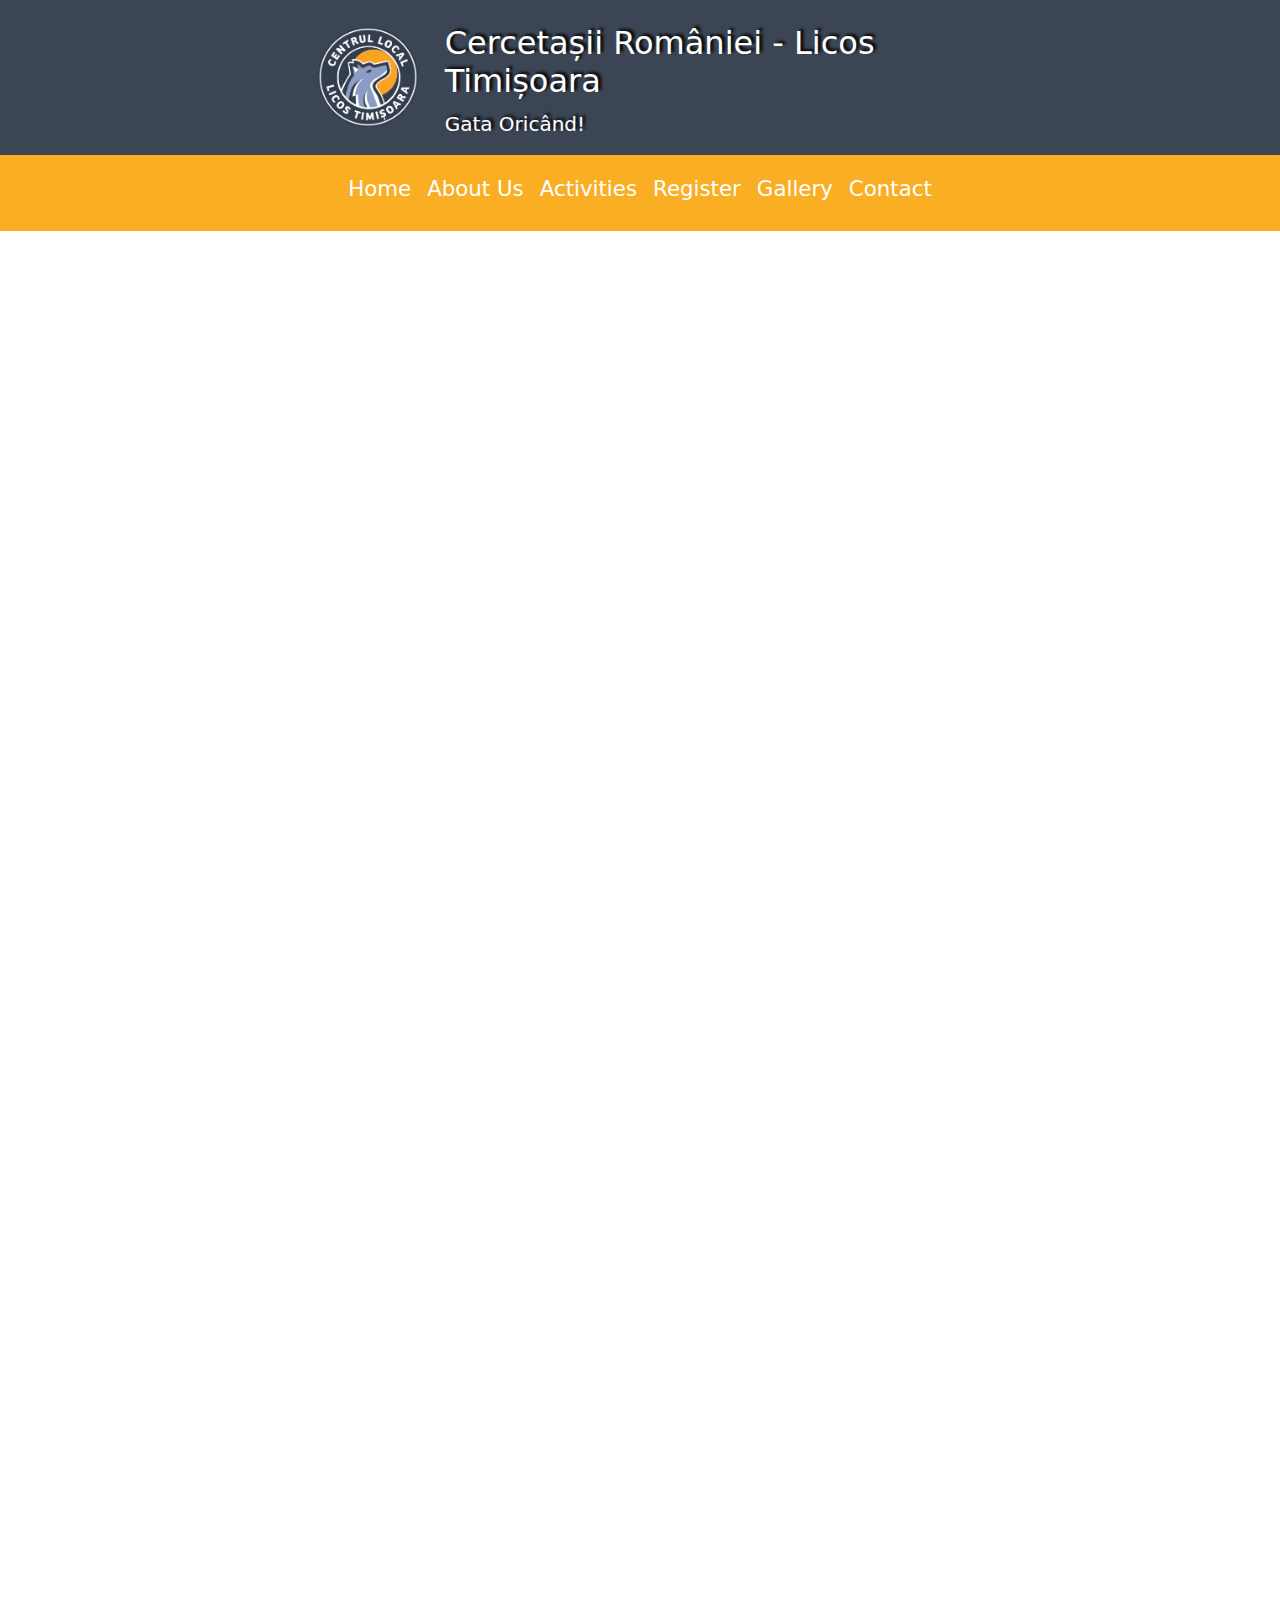
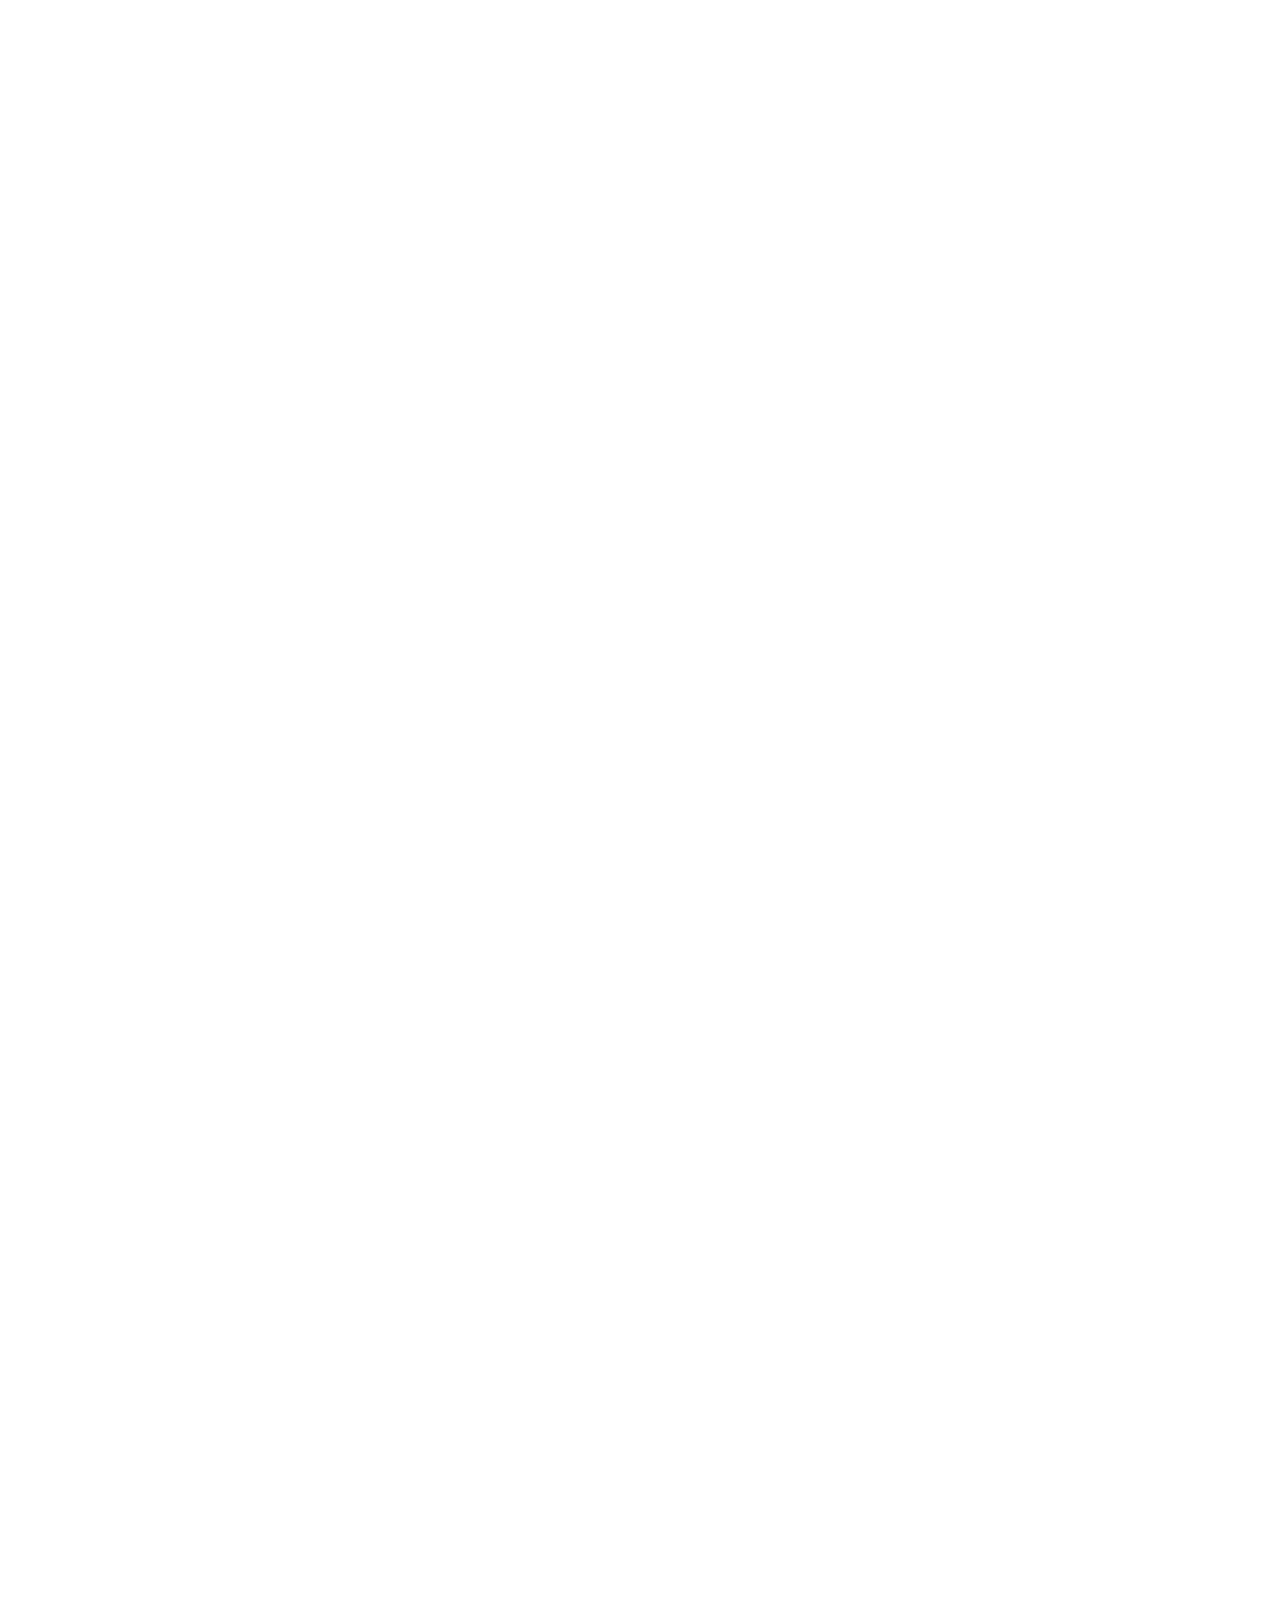
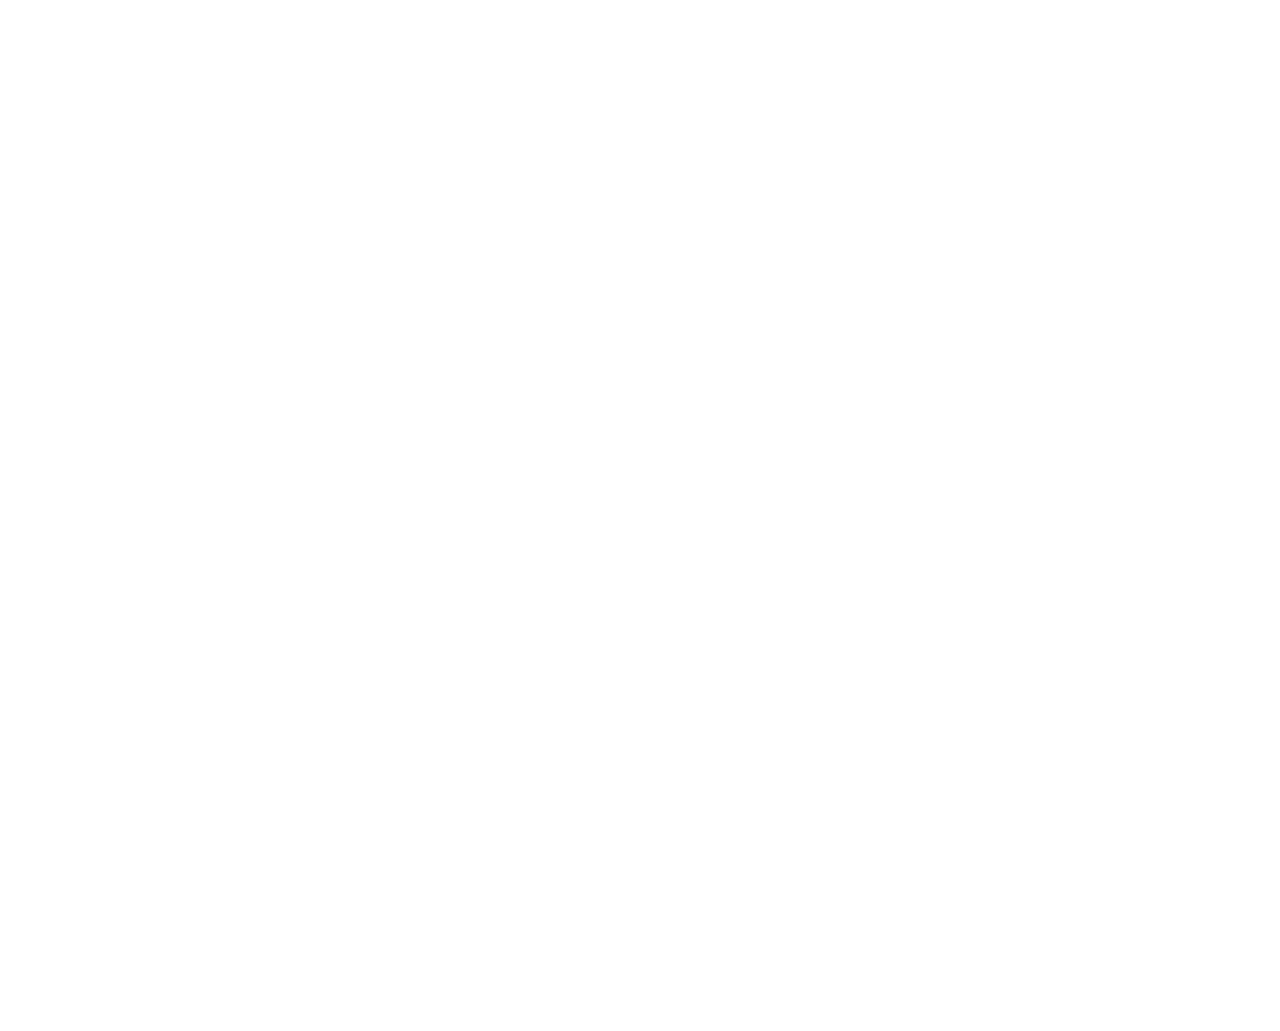
==== web/about.html @ e6e8dc9b "global stable header" ====
<!DOCTYPE html>
<html lang="ro">
<head>
    <meta charset="UTF-8">
    <meta name="viewport" content="width=device-width, initial-scale=1.0">
    <link href="https://cdn.jsdelivr.net/npm/bootstrap@5.3.2/dist/css/bootstrap.min.css" rel="stylesheet">
    <script src="https://cdn.jsdelivr.net/npm/bootstrap@5.3.2/dist/js/bootstrap.bundle.min.js"></script>
    <link rel="stylesheet" href="./../css/style.css">
    <title>Despre noi - Centrul Local „Licos” Timișoara</title>
</head>
<body>
        <div id="overlay2" class="overlay row">
            <div class="col-md-3"></div>
            <div id="logoContainer" class="col-md-1">
                <div class="logoWrapper">
                    <img class="logoImage img-fluid" src="./../img/logo.png" alt="">
                </div>
            </div>

            <div class="overlay-text col-md-5 pt-4">
                <h2 class="text-lg">Cercetașii României - Licos Timișoara</h2>
                <p class="text-lg">Gata Oricând!</p>
            </div>
        </div>

    <nav id="navbar" class="navbar navbar-expand-sm navbar-dark sticky-top justify-content-center pb-3">
        <button class="navbar-toggler" type="button" data-bs-toggle="collapse" data-bs-target="#collapsibleNavbar">
            <span class="navbar-toggler-icon"></span>
          </button>
          <div class="collapse navbar-collapse justify-content-center" id="collapsibleNavbar">
          <!-- Links -->
          <ul class="navbar-nav">
            <li class="nav-item">
              <a class="nav-link" href="./../index.html">Home</a>
            </li>
            <li class="nav-item">
              <a class="nav-link active" href="#">About Us</a>
            </li>
            <li class="nav-item">
              <a class="nav-link" href="./activities.html">Activities</a>
            </li>
            <li class="nav-item">
                <a class="nav-link" href="./register.html">Register</a>
            </li>
            <li class="nav-item">
                <a class="nav-link" href="./gallery.html">Gallery</a>
            </li>
            <li class="nav-item">
                <a class="nav-link" href="./contact.html">Contact</a>
            </li>

          </ul>
        </div>
      
      </nav>

      <div class="container-fluid content"></div>
</body>
</html>
---- css/style.css ----
.image-container{
    max-height: 93vh;
    /*overflow: hidden;*/
    position: relative;
    display: inline-block;
}

#topImage {
    position: absolute;
    width: 100%;
    height: auto;
    position: fixed;
    z-index: -1;
    top: 0;
    left: 0;
  }
  
#logoContainer{
    max-width: 30%;
}

#overlay {
    position: relative;
    padding-top: 30%;
}

#overlay2{
    background-color: #3b4553;
}

#navbar{
    background-color: #f9ae24;
}

.logoWrapper {
    display: flex;
    align-items: center;
    justify-content: center;
    height: 100%;
}

.logoImage {
    max-height: 100px;
    max-width: 100px;
    width: auto;
}

.overlay-text{
    color: #fff;
    text-shadow: 3px -2px 3px #000000;
    font-size: 20px;
    text-align: left;
    display: flex;
    align-items: left;
    margin-left: 10px;
    justify-content: center;
    flex-direction: column;
}

.content{
    height: 4000px;
    background-color: white;
}

.navbar-nav{
    font-size: 16pt;
}

.nav-link{
    color: #fff;
    padding: 10px;
}

@media only screen and (max-width: 700px){
    #overlay{
        padding-top: 10%;
    }
}

@media only screen and (max-width: 450px){
    .logoImage {
        max-height: 60px;
        max-width: 60px;
        width: auto;
    }

    .overlay-text h2{
        font-size: 16px;
    }

    #overlay{
        padding-top: 0%;
    }
}
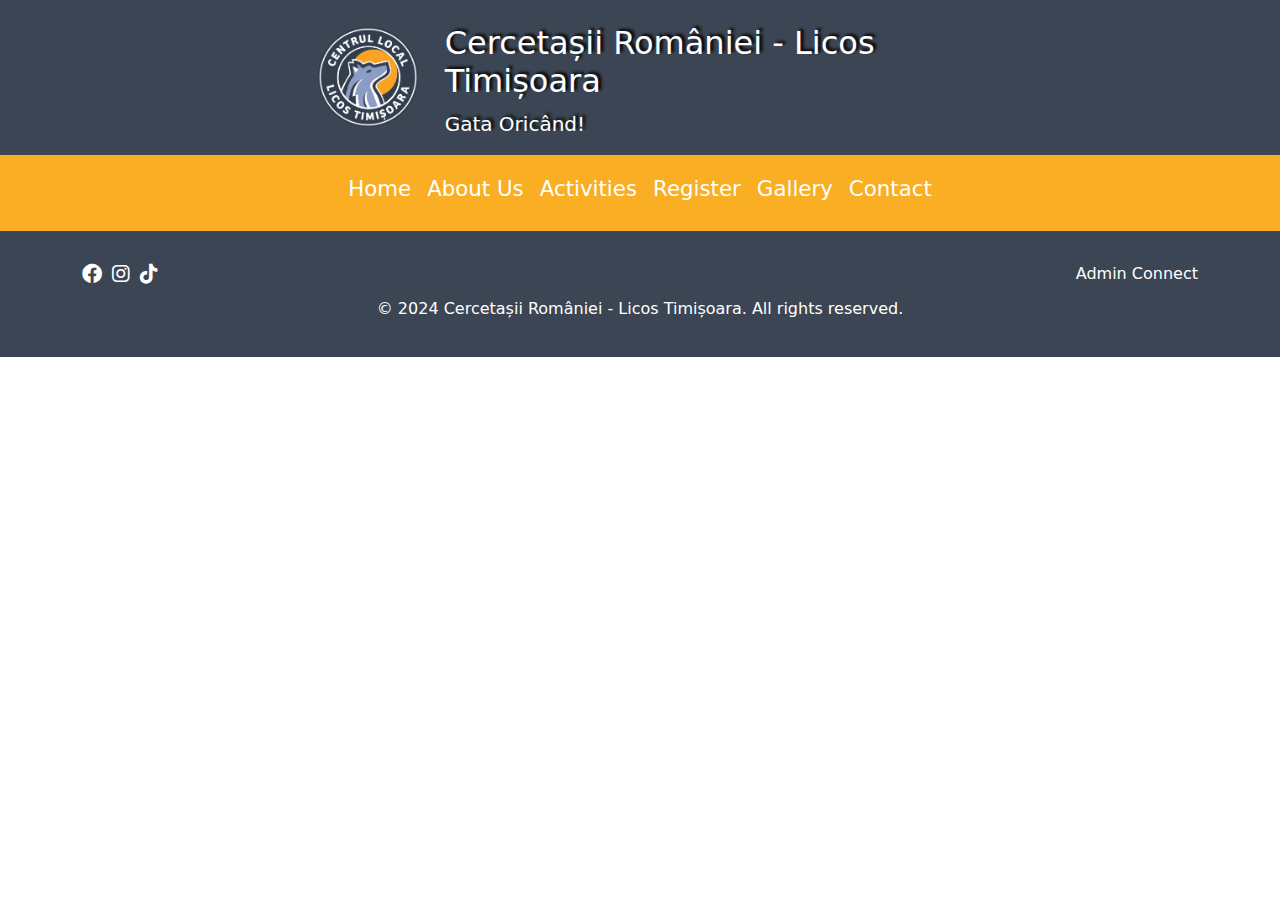
==== commit 2ffd17ca: "main page finished + footer" ====
--- a/web/about.html
+++ b/web/about.html
@@ -6,6 +6,7 @@
     <link href="https://cdn.jsdelivr.net/npm/bootstrap@5.3.2/dist/css/bootstrap.min.css" rel="stylesheet">
     <script src="https://cdn.jsdelivr.net/npm/bootstrap@5.3.2/dist/js/bootstrap.bundle.min.js"></script>
     <link rel="stylesheet" href="./../css/style.css">
+    <link rel="stylesheet" href="https://cdnjs.cloudflare.com/ajax/libs/font-awesome/6.0.0-beta3/css/all.min.css">
     <title>Despre noi - Centrul Local „Licos” Timișoara</title>
 </head>
 <body>
@@ -55,5 +56,27 @@
       </nav>
 
       <div class="container-fluid content"></div>
+
+      <footer class="footer">
+        <div class="container">
+            <div class="row align-items-center">
+                <div class="col-md-6 mt-2">
+                    <ul class="social-icons">
+                        <li><a href="https://www.facebook.com/"><i class="fab fa-facebook"></i></a></li>
+                        <li><a href="https://www.instagram.com/"><i class="fab fa-instagram"></i></a></li>
+                        <li><a href="https://www.tiktok.com/"><i class="fab fa-tiktok"></i></a></li>
+                    </ul>
+                </div>
+                <div class="col-md-6 mt-2 admin">
+                    <a href="#">Admin Connect</a>
+                </div>
+            </div>
+            <div class="row">
+                <div class="col-md-12 text-center mt-2">
+                    <p>&copy; 2024 Cercetașii României - Licos Timișoara. All rights reserved.</p>
+                </div>
+            </div>
+        </div>
+    </footer>
 </body>
 </html>--- a/css/style.css
+++ b/css/style.css
@@ -58,7 +58,6 @@
 }
 
 .content{
-    height: 4000px;
     background-color: white;
 }
 
@@ -69,6 +68,21 @@
 .nav-link{
     color: #fff;
     padding: 10px;
+}
+
+#cards{
+    display: flex;
+    justify-content: space-around;
+}
+
+.card{
+    width: 350px;
+    margin-top: 30px;
+}
+
+.btnContainer{
+    display: flex;
+    justify-content: space-around;
 }
 
 @media only screen and (max-width: 700px){
@@ -93,4 +107,44 @@
     }
 }
 
+.footer {
+    background-color: #3b4553;
+    color: #fff;
+    padding: 20px 0;
+}
 
+.social-icons {
+    list-style: none;
+    padding: 0;
+    margin: 0;
+    display: flex;
+}
+
+.social-icons li {
+    margin-right: 10px;
+}
+
+.social-icons li:last-child {
+    margin-right: 0;
+}
+
+.social-icons a {
+    color: #fff;
+    text-decoration: none;
+    font-size: 20px;
+}
+
+.footer a {
+    color: #fff;
+    text-decoration: none;
+}
+
+.footer a:hover {
+    color: #777;
+}
+
+.admin{
+    text-align: right;
+}
+
+
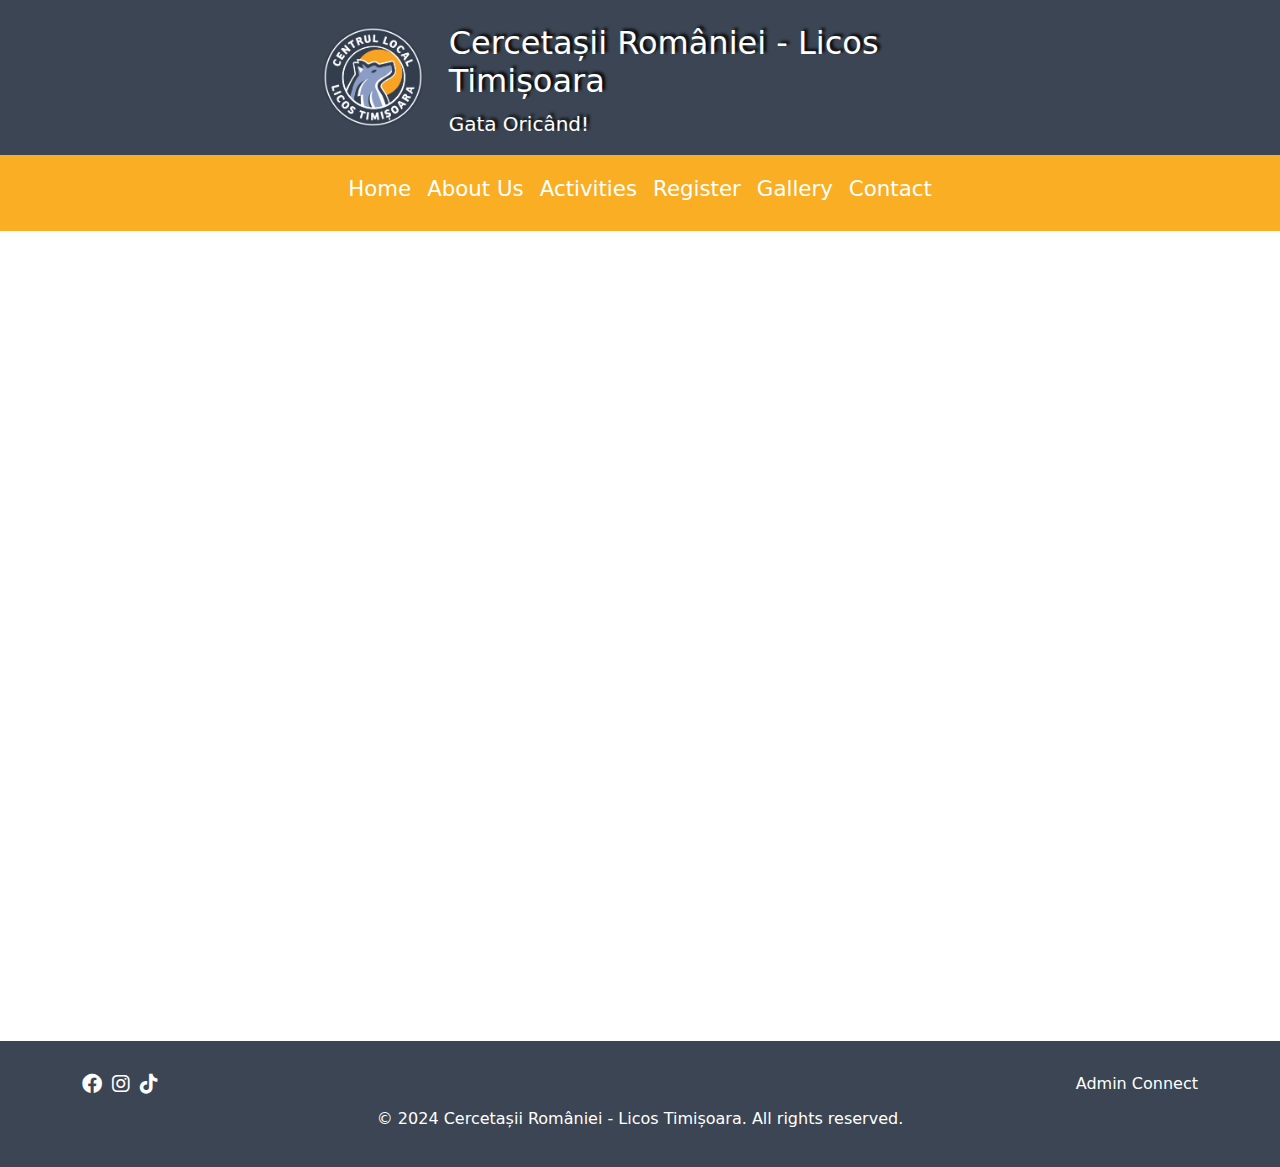
==== commit e821ad16: "improved header and footer" ====
--- a/web/about.html
+++ b/web/about.html
@@ -10,7 +10,7 @@
     <title>Despre noi - Centrul Local „Licos” Timișoara</title>
 </head>
 <body>
-        <div id="overlay2" class="overlay row">
+        <div id="overlay2" class="row">
             <div class="col-md-3"></div>
             <div id="logoContainer" class="col-md-1">
                 <div class="logoWrapper">
@@ -57,18 +57,18 @@
 
       <div class="container-fluid content"></div>
 
-      <footer class="footer">
+      <footer class="footer" id="footer">
         <div class="container">
             <div class="row align-items-center">
                 <div class="col-md-6 mt-2">
                     <ul class="social-icons">
-                        <li><a href="https://www.facebook.com/"><i class="fab fa-facebook"></i></a></li>
-                        <li><a href="https://www.instagram.com/"><i class="fab fa-instagram"></i></a></li>
-                        <li><a href="https://www.tiktok.com/"><i class="fab fa-tiktok"></i></a></li>
+                        <li><a href="https://www.facebook.com/timisoarascout"><i class="fab fa-facebook"></i></a></li>
+                        <li><a href="https://www.instagram.com/timisoarascout/"><i class="fab fa-instagram"></i></a></li>
+                        <li><a href="https://www.tiktok.com/@timisoara.scout"><i class="fab fa-tiktok"></i></a></li>
                     </ul>
                 </div>
                 <div class="col-md-6 mt-2 admin">
-                    <a href="#">Admin Connect</a>
+                    <a href="./admin.html">Admin Connect</a>
                 </div>
             </div>
             <div class="row">
--- a/css/style.css
+++ b/css/style.css
@@ -1,6 +1,16 @@
+body{
+    height: 100%;
+    margin: 0;
+}
+
+.content{
+    background-color: #fff;
+    min-height: 90vh;
+}
+
 .image-container{
     max-height: 93vh;
-    /*overflow: hidden;*/
+    overflow: hidden;
     position: relative;
     display: inline-block;
 }
@@ -26,6 +36,7 @@
 
 #overlay2{
     background-color: #3b4553;
+    margin: 0;
 }
 
 #navbar{
@@ -55,10 +66,6 @@
     margin-left: 10px;
     justify-content: center;
     flex-direction: column;
-}
-
-.content{
-    background-color: white;
 }
 
 .navbar-nav{
@@ -134,6 +141,10 @@
     font-size: 20px;
 }
 
+#contactIcons a{
+    color: #000000;
+}
+
 .footer a {
     color: #fff;
     text-decoration: none;
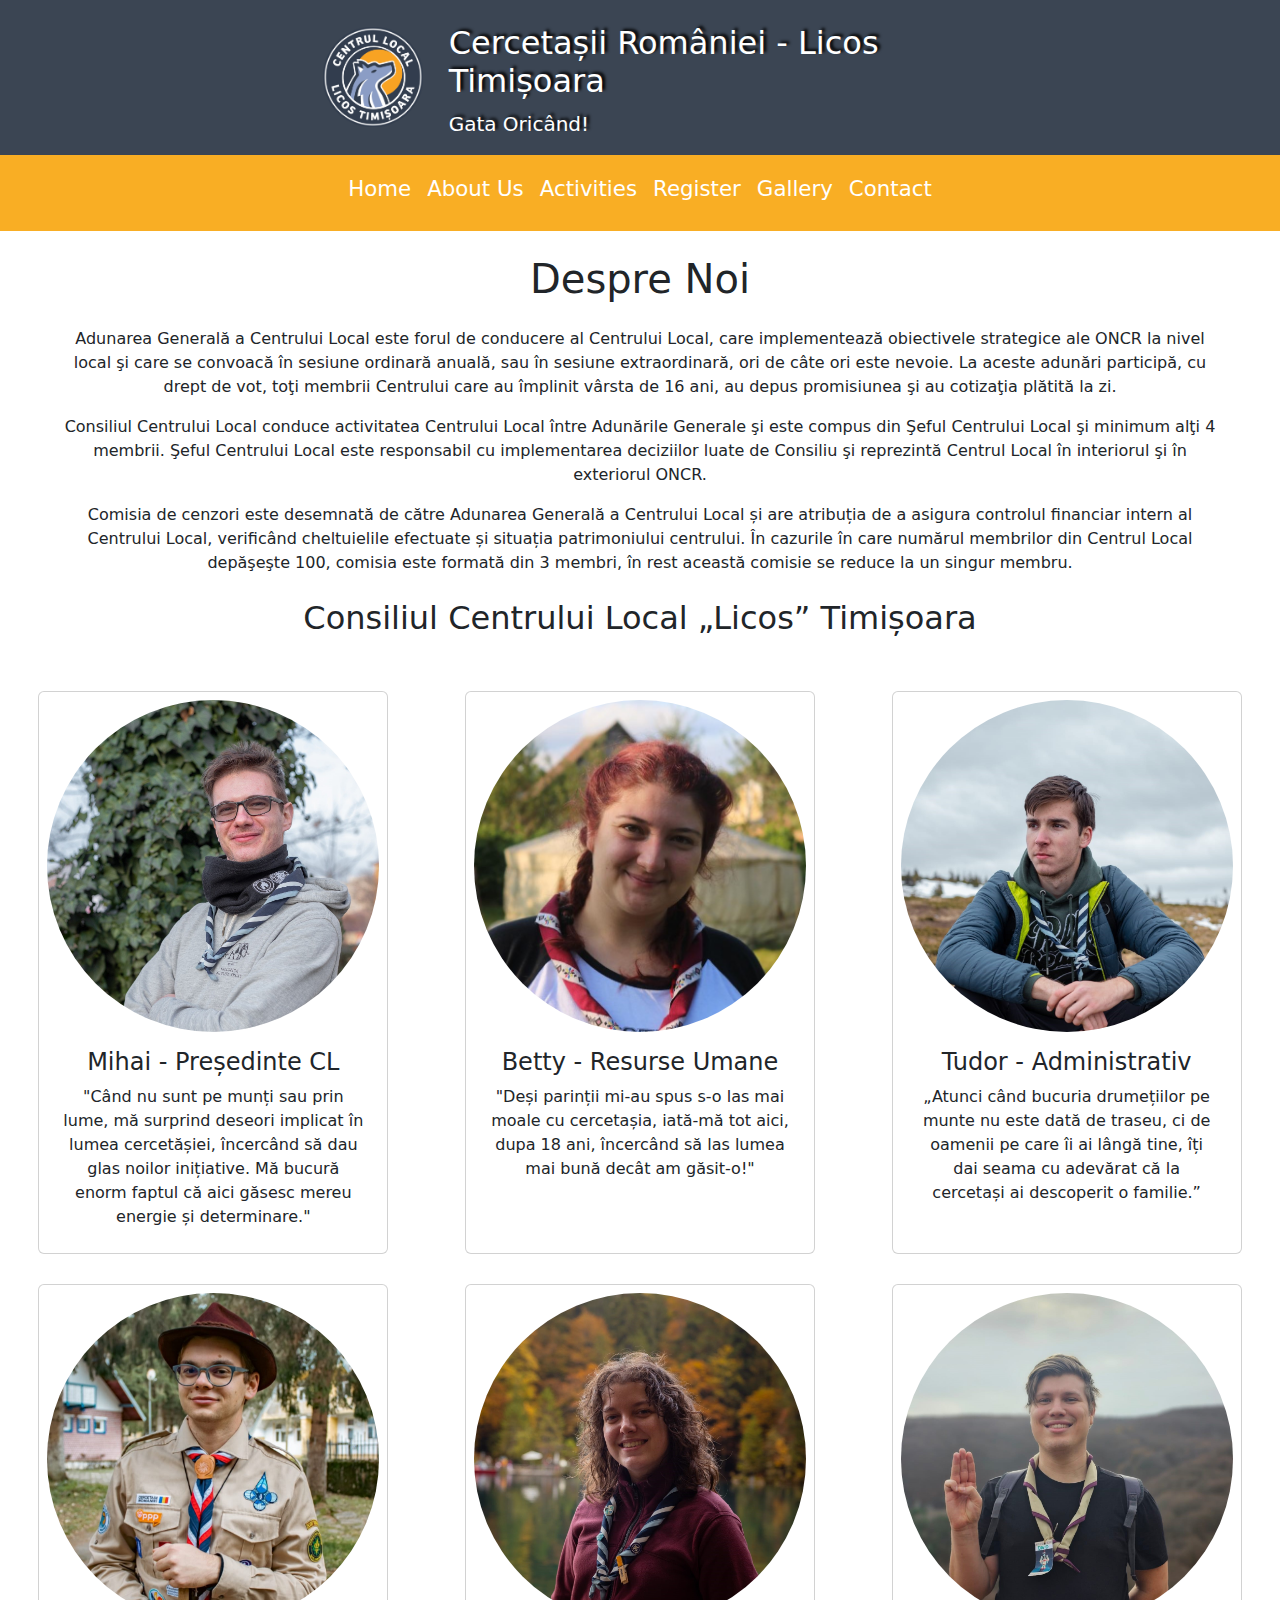
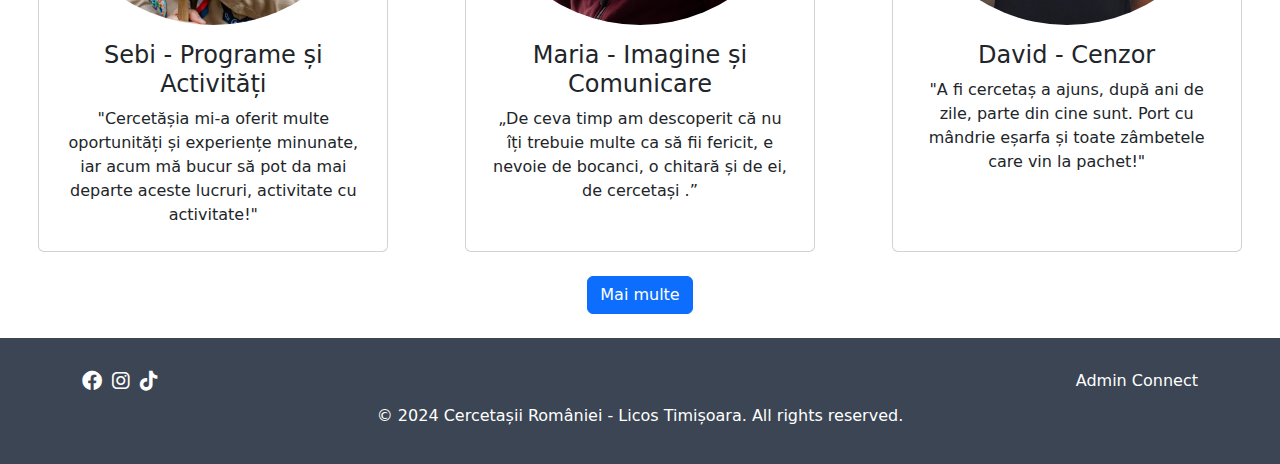
==== commit 58ba283f: "about page" ====
--- a/web/about.html
+++ b/web/about.html
@@ -53,9 +53,81 @@
           </ul>
         </div>
       
-      </nav>
+    </nav>
 
-      <div class="container-fluid content"></div>
+    <div class="container-fluid content">
+        <h1 class="text-center my-4">Despre Noi</h1>
+        <p class="text-center mx-5">Adunarea Generală a Centrului Local este forul de conducere al Centrului Local, care implementează obiectivele strategice ale ONCR la nivel local şi care se convoacă în sesiune ordinară anuală, sau în sesiune extraordinară, ori de câte ori este nevoie. La aceste adunări participă, cu drept de vot, toţi membrii Centrului care au împlinit vârsta de 16 ani, au depus promisiunea şi au cotizaţia plătită la zi.</p>
+        <p class="text-center mx-5">Consiliul Centrului Local conduce activitatea Centrului Local între Adunările Generale şi este compus din Şeful Centrului Local şi minimum alţi 4 membrii. Şeful Centrului Local este responsabil cu implementarea deciziilor luate de Consiliu şi reprezintă Centrul Local în interiorul şi în exteriorul ONCR.</p>
+        <p class="text-center mx-5">Comisia de cenzori este desemnată de către Adunarea Generală a Centrului Local și are atribuția de a asigura controlul financiar intern al Centrului Local, verificând cheltuielile efectuate și situația patrimoniului centrului. În cazurile în care numărul membrilor din Centrul Local depăşeşte 100, comisia este formată din 3 membri, în rest această comisie se reduce la un singur membru.</p>
+        <h2 class="text-center my-4">Consiliul Centrului Local „Licos” Timișoara</h2>
+        <div id="boardCards" class="row mb-4">
+            <div class="col-lg-4 col-md-6 col-12">
+                <div class="card mx-auto p-2 boardCard">
+                    <img class="card-img-top img-fluid rounded-circle" src="./../img/mihai.jpg" alt="Card image" style="width:100%">
+                    <div class="card-body text-center">
+                        <h4 class="card-title">Mihai - Președinte CL</h4>
+                        <p class="card-text">"Când nu sunt pe munți sau prin lume, mă surprind deseori implicat în lumea cercetășiei, încercând să dau glas noilor inițiative. Mă bucură enorm faptul că aici găsesc mereu energie și determinare."</p>
+                    </div>
+                </div>
+            </div>
+
+            <div class="col-lg-4 col-md-6 col-12">
+                <div class="card mx-auto p-2 boardCard">
+                    <img class="card-img-top img-fluid rounded-circle" src="./../img/betty.jpg" alt="Card image" style="width:100%">
+                    <div class="card-body text-center">
+                        <h4 class="card-title">Betty - Resurse Umane</h4>
+                        <p class="card-text">"Deși parinții mi-au spus s-o las mai moale cu cercetașia, iată-mă tot aici, dupa 18 ani, încercând să las lumea mai bună decât am găsit-o!"</p>
+                    </div>
+                </div>
+            </div>
+
+            <div class="col-lg-4 col-md-6 col-12">
+                <div class="card mx-auto p-2 boardCard">
+                    <img class="card-img-top img-fluid rounded-circle" src="./../img/tudor.jpg" alt="Card image" style="width:100%">
+                    <div class="card-body text-center">
+                        <h4 class="card-title">Tudor - Administrativ</h4>
+                        <p class="card-text">„Atunci când bucuria drumețiilor pe munte nu este dată de traseu, ci de oamenii pe care îi ai lângă tine, îți dai seama cu adevărat că la cercetași ai descoperit o familie.”</p>
+                    </div>
+                </div>
+            </div>
+
+            <div class="col-lg-4 col-md-6 col-12">
+                <div class="card mx-auto p-2 boardCard">
+                    <img class="card-img-top img-fluid rounded-circle" src="./../img/sebi.jpg" alt="Card image" style="width:100%">
+                    <div class="card-body text-center">
+                        <h4 class="card-title">Sebi - Programe și Activități</h4>
+                        <p class="card-text">"Cercetășia mi-a oferit multe oportunități și experiențe minunate, iar acum mă bucur să pot da mai departe aceste lucruri, activitate cu activitate!"</p>
+                    </div>
+                </div>
+            </div>
+
+            <div class="col-lg-4 col-md-6 col-12">
+                <div class="card mx-auto p-2 boardCard">
+                    <img class="card-img-top img-fluid rounded-circle" src="./../img/maria.jpg" alt="Card image" style="width:100%">
+                    <div class="card-body text-center">
+                        <h4 class="card-title">Maria - Imagine și Comunicare</h4>
+                        <p class="card-text">„De ceva timp am descoperit că nu îți trebuie multe ca să fii fericit, e nevoie  de bocanci, o chitară și de ei, de cercetași .”</p>
+                    </div>
+                </div>
+            </div>
+
+            <div class="col-lg-4 col-md-6 col-12">
+                <div class="card mx-auto p-2 boardCard">
+                    <img class="card-img-top img-fluid rounded-circle" src="./../img/david.jpg" alt="Card image" style="width:100%">
+                    <div class="card-body text-center">
+                        <h4 class="card-title">David - Cenzor</h4>
+                        <p class="card-text">"A fi cercetaș a ajuns, după ani de zile, parte din cine sunt. Port cu mândrie eșarfa și toate zâmbetele care vin la pachet!"</p>
+                    </div>
+                </div>
+            </div>
+            
+        </div>
+
+        <div class="text-center mb-4">
+            <a href="./contact.html" class="btn btn-primary">Mai multe</a>
+        </div>
+    </div>
 
       <footer class="footer" id="footer">
         <div class="container">
@@ -68,7 +140,7 @@
                     </ul>
                 </div>
                 <div class="col-md-6 mt-2 admin">
-                    <a href="./admin.html">Admin Connect</a>
+                    <a href="./login.php">Admin Connect</a>
                 </div>
             </div>
             <div class="row">
--- a/css/style.css
+++ b/css/style.css
@@ -127,6 +127,10 @@
     display: flex;
 }
 
+#contactIcons{
+    justify-content: center;
+}
+
 .social-icons li {
     margin-right: 10px;
 }
@@ -143,6 +147,7 @@
 
 #contactIcons a{
     color: #000000;
+    font-size: 32px;
 }
 
 .footer a {
@@ -158,4 +163,26 @@
     text-align: right;
 }
 
+.queryResults{
+    text-align: center;
+    font-size: 20px;
+    border-style: solid;
+    border-width: 0.5px;
+    border-radius: 15px;
+    padding: 40px;
+    margin: 10%;
+}
 
+.horizontal input{
+    padding-left: 10px;
+}
+
+.label1{
+    margin-left: 10px;
+}
+
+.boardCard{
+    height: 95%;
+}
+
+
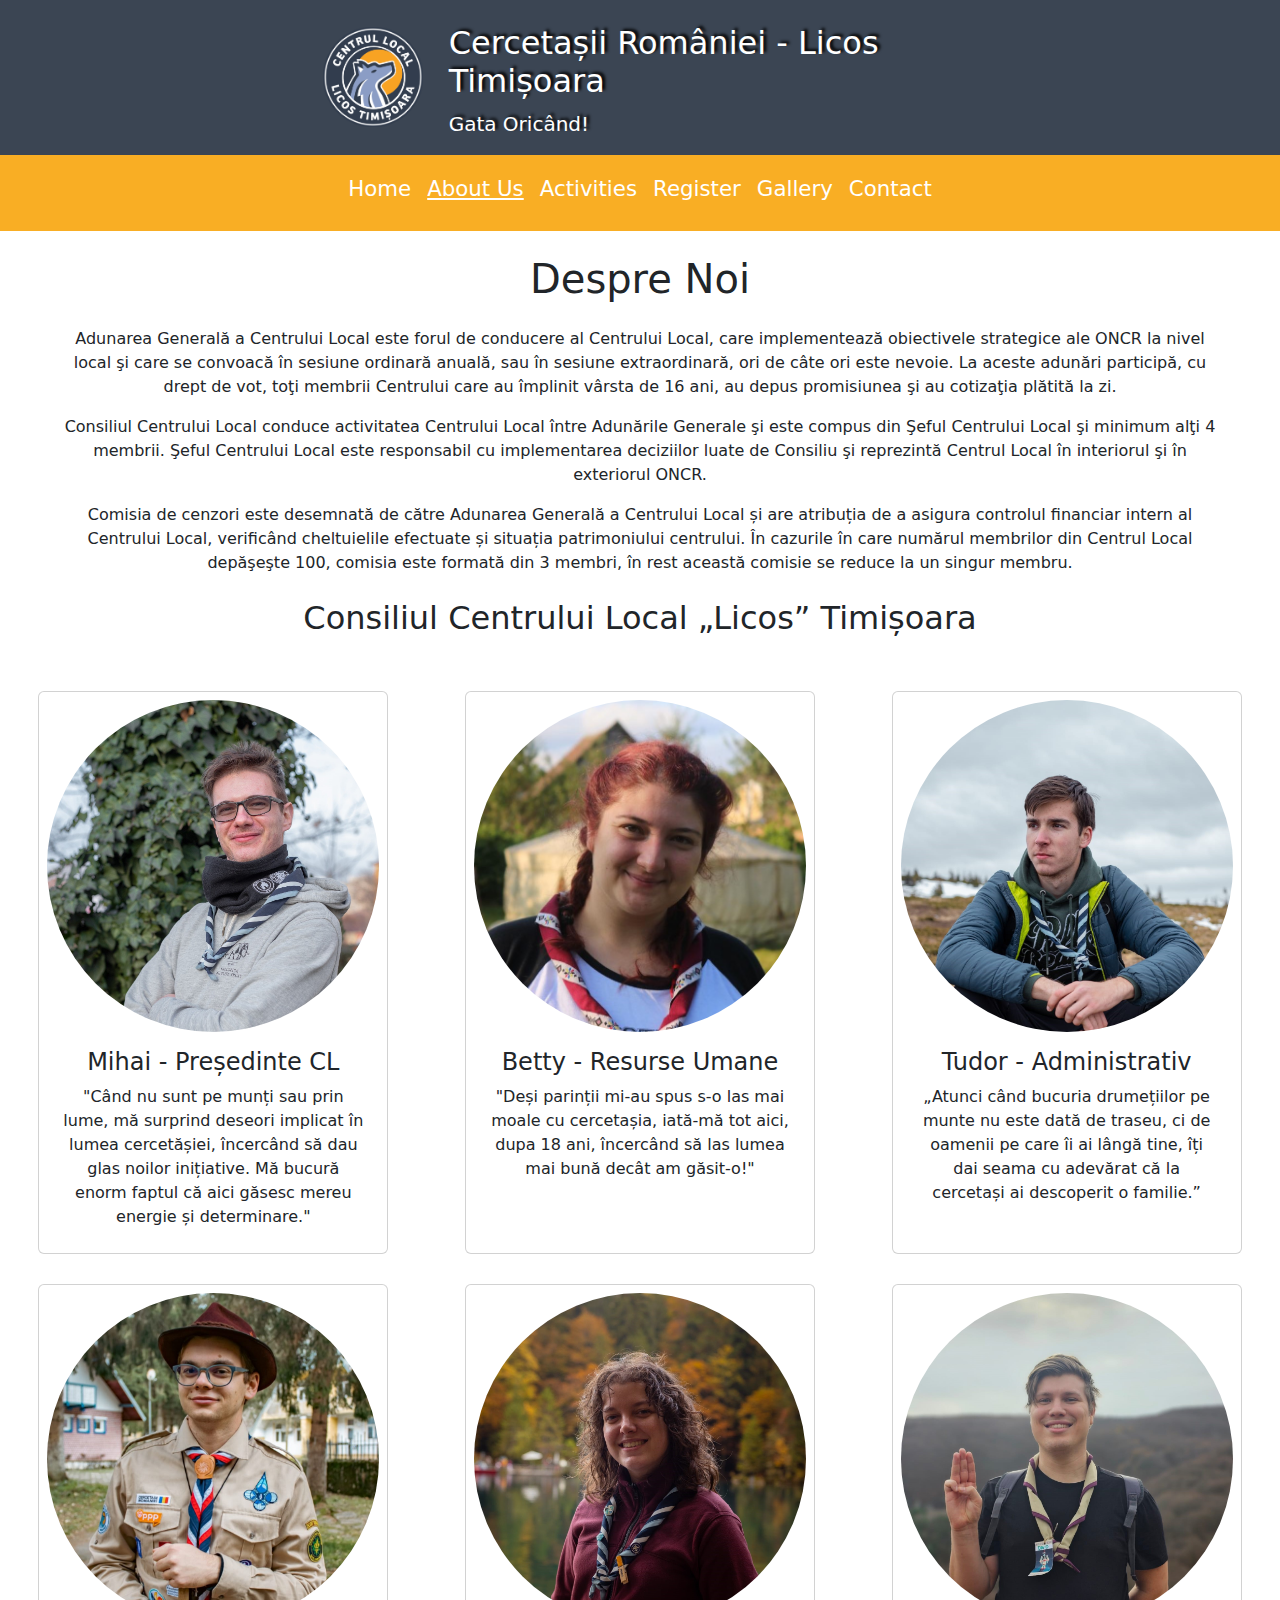
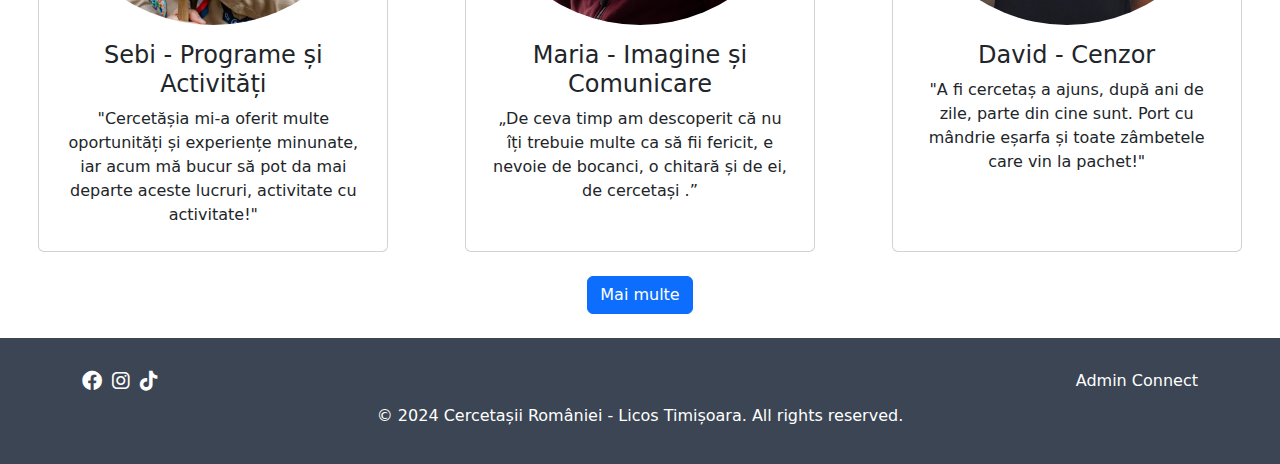
==== commit 0dded6eb: "activities prototype" ====
--- a/web/about.html
+++ b/web/about.html
@@ -38,7 +38,7 @@
               <a class="nav-link active" href="#">About Us</a>
             </li>
             <li class="nav-item">
-              <a class="nav-link" href="./activities.html">Activities</a>
+              <a class="nav-link" href="./activities.php">Activities</a>
             </li>
             <li class="nav-item">
                 <a class="nav-link" href="./register.html">Register</a>
--- a/css/style.css
+++ b/css/style.css
@@ -75,6 +75,10 @@
 .nav-link{
     color: #fff;
     padding: 10px;
+}
+
+.active{
+    text-decoration: underline;
 }
 
 #cards{
@@ -185,4 +189,10 @@
     height: 95%;
 }
 
+.lightcaption{
+    background-color: rgba(119, 119, 119, 0.5);
+    text-shadow: 3px 2px 3px #000000;
+    border-radius: 10px;
+}
 
+
